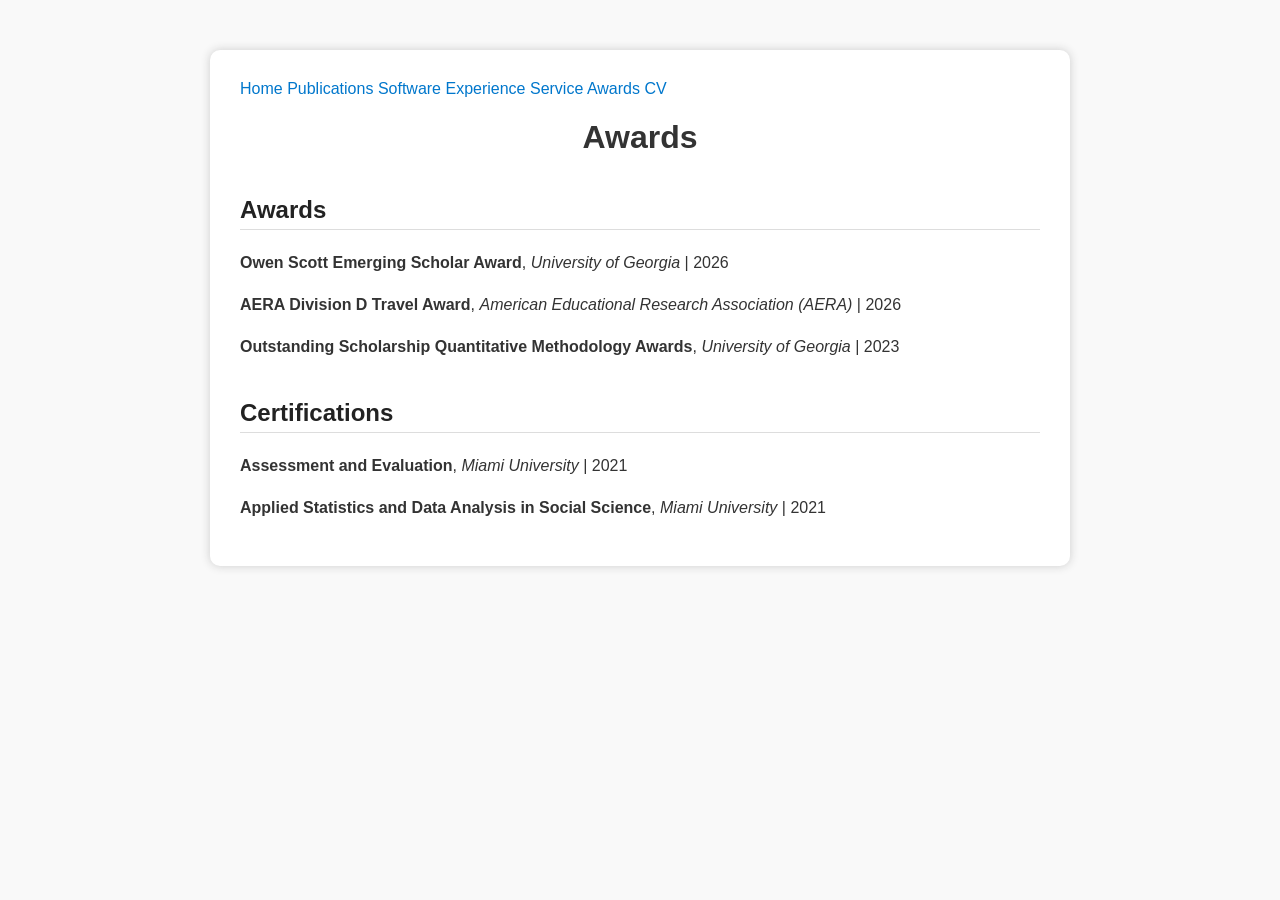
==== awards.html @ 7fe8ebcc "Add files via upload" ====
<!DOCTYPE html>
<html lang="en">
<head>
<meta charset="UTF-8">
<meta name="viewport" content="width=device-width, initial-scale=1.0">
<title>Awards | Jing Li</title>
<link href="https://fonts.googleapis.com/css2?family=Lato:wght@300;700&display=swap" rel="stylesheet">
<link rel="stylesheet" href="style.css">
</head>
<body>
<div class="container">
<nav class="topnav">
<a href="index.html">Home</a>
<a href="publications.html">Publications</a>
<a href="software.html">Software</a>
<a href="experience.html">Experience</a>
<a href="service.html">Service</a>
<a href="awards.html" class="active">Awards</a>
<a href="cv.html">CV</a>
</nav>
<h1>Awards</h1>

<h2>Awards</h2>
<p><strong>Owen Scott Emerging Scholar Award</strong>, <em>University of Georgia</em> | 2026</p>
<p><strong>AERA Division D Travel Award</strong>, <em>American Educational Research Association (AERA)</em> | 2026</p>
<p><strong>Outstanding Scholarship Quantitative Methodology Awards</strong>, <em>University of Georgia</em> | 2023</p>

<h2>Certifications</h2>
<p><strong>Assessment and Evaluation</strong>, <em>Miami University</em> | 2021</p>
<p><strong>Applied Statistics and Data Analysis in Social Science</strong>, <em>Miami University</em> | 2021</p>

</div>
</body>
</html>
---- style.css ----
body {
  font-family: sans-serif;
  background-color: #f9f9f9;
  padding: 50px;
  margin: 0;
  color: #333;
}

.container {
  max-width: 800px;
  margin: auto;
  background: white;
  padding: 30px;
  border-radius: 10px;
  box-shadow: 0px 0px 10px #ccc;
}

h1 {
  text-align: center;
  font-size: 32px;
  margin-bottom: 10px;
}

img {
  display: block;
  margin: 0 auto 20px auto;
  max-width: 150px;
  border-radius: 50%;
}

p {
  text-align: justify;
  line-height: 1.6;
}

ul {
  padding-left: 20px;
  line-height: 1.6;
}

ul li {
  margin-bottom: 8px;
}

a {
  color: #0077cc;
  text-decoration: none;
}

a:hover {
  text-decoration: underline;
}

h2 {
  margin-top: 40px;
  color: #222;
  border-bottom: 1px solid #ddd;
  padding-bottom: 5px;
}
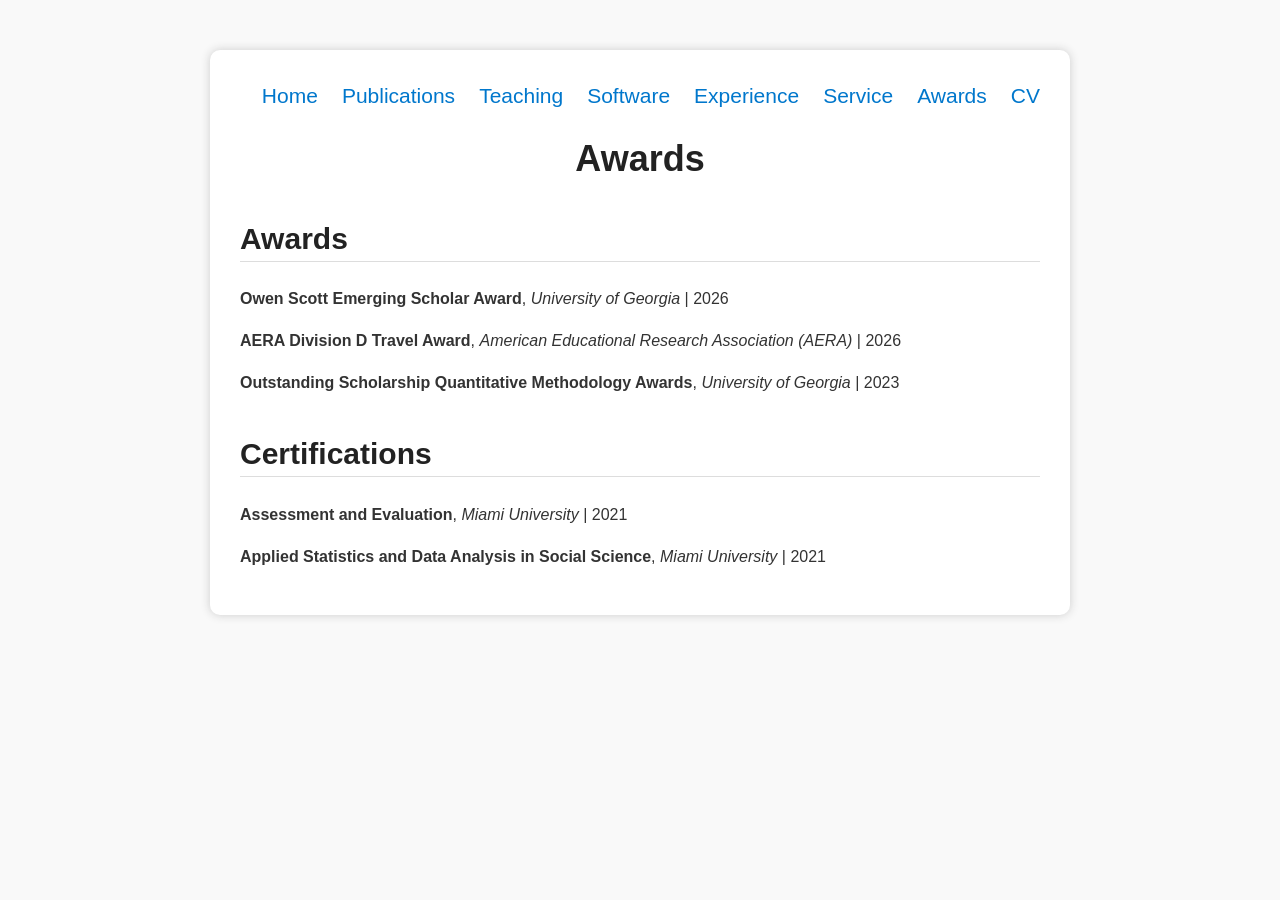
==== commit 282ea0fb: "Update awards.html" ====
--- a/awards.html
+++ b/awards.html
@@ -9,15 +9,18 @@
 </head>
 <body>
 <div class="container">
+
 <nav class="topnav">
 <a href="index.html">Home</a>
-<a href="publications.html">Publications</a>
+<a href="publications.html" class="active">Publications</a>
+<a href="teaching.html">Teaching</a>
 <a href="software.html">Software</a>
 <a href="experience.html">Experience</a>
 <a href="service.html">Service</a>
-<a href="awards.html" class="active">Awards</a>
+<a href="awards.html">Awards</a>
 <a href="cv.html">CV</a>
 </nav>
+  
 <h1>Awards</h1>
 
 <h2>Awards</h2>
--- a/style.css
+++ b/style.css
@@ -1,3 +1,8 @@
+
+/* =========================================
+   General Website Style
+========================================= */
+
 body {
   font-family: sans-serif;
   background-color: #f9f9f9;
@@ -15,11 +20,21 @@
   box-shadow: 0px 0px 10px #ccc;
 }
 
+/* =========================================
+   Main Page Titles
+========================================= */
+
 h1 {
   text-align: center;
-  font-size: 32px;
-  margin-bottom: 10px;
-}
+  font-size: 36px;
+  color: #222;
+  margin-top: 26px;
+  margin-bottom: 22px;
+}
+
+/* =========================================
+   Profile Image
+========================================= */
 
 img {
   display: block;
@@ -28,6 +43,10 @@
   border-radius: 50%;
 }
 
+/* =========================================
+   Paragraphs and Lists
+========================================= */
+
 p {
   text-align: justify;
   line-height: 1.6;
@@ -42,6 +61,10 @@
   margin-bottom: 8px;
 }
 
+/* =========================================
+   Links
+========================================= */
+
 a {
   color: #0077cc;
   text-decoration: none;
@@ -51,9 +74,133 @@
   text-decoration: underline;
 }
 
+/* =========================================
+   Section Headings
+========================================= */
+
 h2 {
-  margin-top: 40px;
+  font-size: 30px;
+  margin-top: 42px;
   color: #222;
   border-bottom: 1px solid #ddd;
   padding-bottom: 5px;
 }
+
+/* =========================================
+   Navigation Bar
+========================================= */
+
+.topnav {
+  display: flex;
+  justify-content: flex-end;
+  flex-wrap: wrap;
+  gap: 24px;
+  align-items: center;
+  text-align: right;
+}
+
+.topnav a {
+  font-size: 21px;
+  line-height: 1.5;
+}
+
+/* =========================================
+   Home Page Welcome Section
+========================================= */
+
+.welcome-intro {
+  text-align: center;
+}
+
+/* =========================================
+   APA Style Publications
+   Home Page: Representative Publications
+========================================= */
+
+.publication-entry {
+  padding-left: 0.5in;
+  text-indent: -0.5in;
+  text-align: left;
+  overflow-wrap: anywhere;
+  margin: 0 0 22px;
+  line-height: 1.65;
+}
+
+/* =========================================
+   Publications Page Section Headings
+========================================= */
+
+.publication-section-heading {
+  font-size: 30px;
+}
+
+/* =========================================
+   Publications Page Automatic Numbering
+========================================= */
+
+/* Restart numbering for each section */
+.publication-list {
+  counter-reset: publication;
+}
+
+/* Numbered publication entries */
+.publication-list .publication-entry {
+  counter-increment: publication;
+  position: relative;
+
+  padding-left: 0.65in;
+  text-indent: 0;
+
+  text-align: left;
+  overflow-wrap: anywhere;
+
+  margin: 0 0 22px;
+  line-height: 1.65;
+}
+
+/* Display numbers: 1. 2. 3. ... */
+.publication-list .publication-entry::before {
+  content: counter(publication) ".";
+  position: absolute;
+  left: 0;
+  top: 0;
+  font-weight: bold;
+}
+
+/* =========================================
+   Mobile Responsive Design
+========================================= */
+
+@media (max-width: 700px) {
+
+  body {
+    padding: 14px;
+  }
+
+  .container {
+    padding: 20px;
+  }
+
+  h1 {
+    font-size: 30px;
+  }
+
+  h2,
+  .publication-section-heading {
+    font-size: 25px;
+  }
+
+  .topnav {
+    justify-content: center;
+    gap: 10px 16px;
+  }
+
+  .topnav a {
+    font-size: 18px;
+  }
+
+  .publication-list .publication-entry {
+    padding-left: 0.45in;
+  }
+
+}
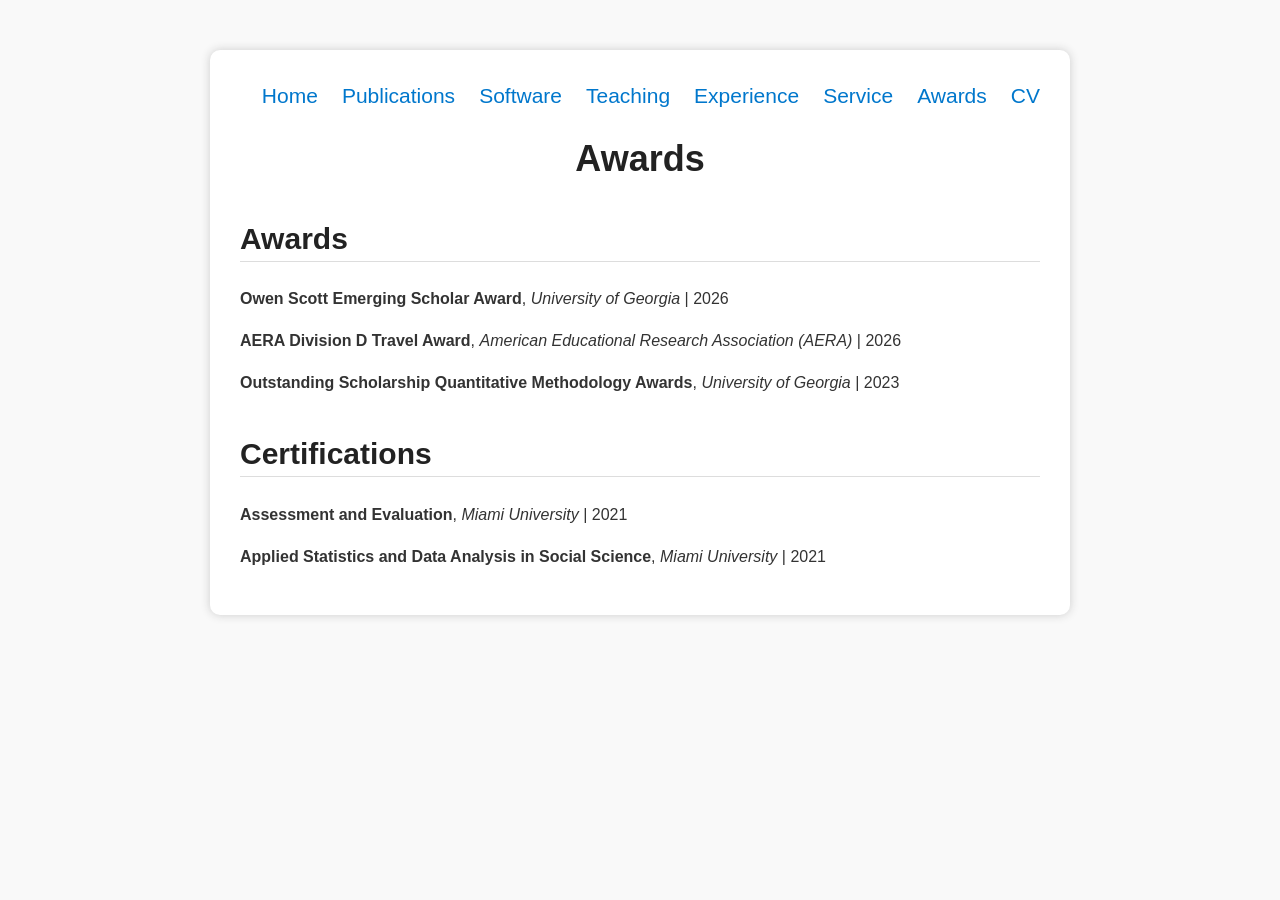
==== commit b7271e3e: "Update awards.html" ====
--- a/awards.html
+++ b/awards.html
@@ -11,14 +11,14 @@
 <div class="container">
 
 <nav class="topnav">
-<a href="index.html">Home</a>
-<a href="publications.html" class="active">Publications</a>
-<a href="teaching.html">Teaching</a>
-<a href="software.html">Software</a>
-<a href="experience.html">Experience</a>
-<a href="service.html">Service</a>
-<a href="awards.html">Awards</a>
-<a href="cv.html">CV</a>
+  <a href="index.html">Home</a>
+  <a href="publications.html">Publications</a>
+  <a href="software.html">Software</a>
+  <a href="teaching.html">Teaching</a>
+  <a href="experience.html">Experience</a>
+  <a href="service.html">Service</a>
+  <a href="awards.html">Awards</a>
+  <a href="cv.html">CV</a>
 </nav>
   
 <h1>Awards</h1>
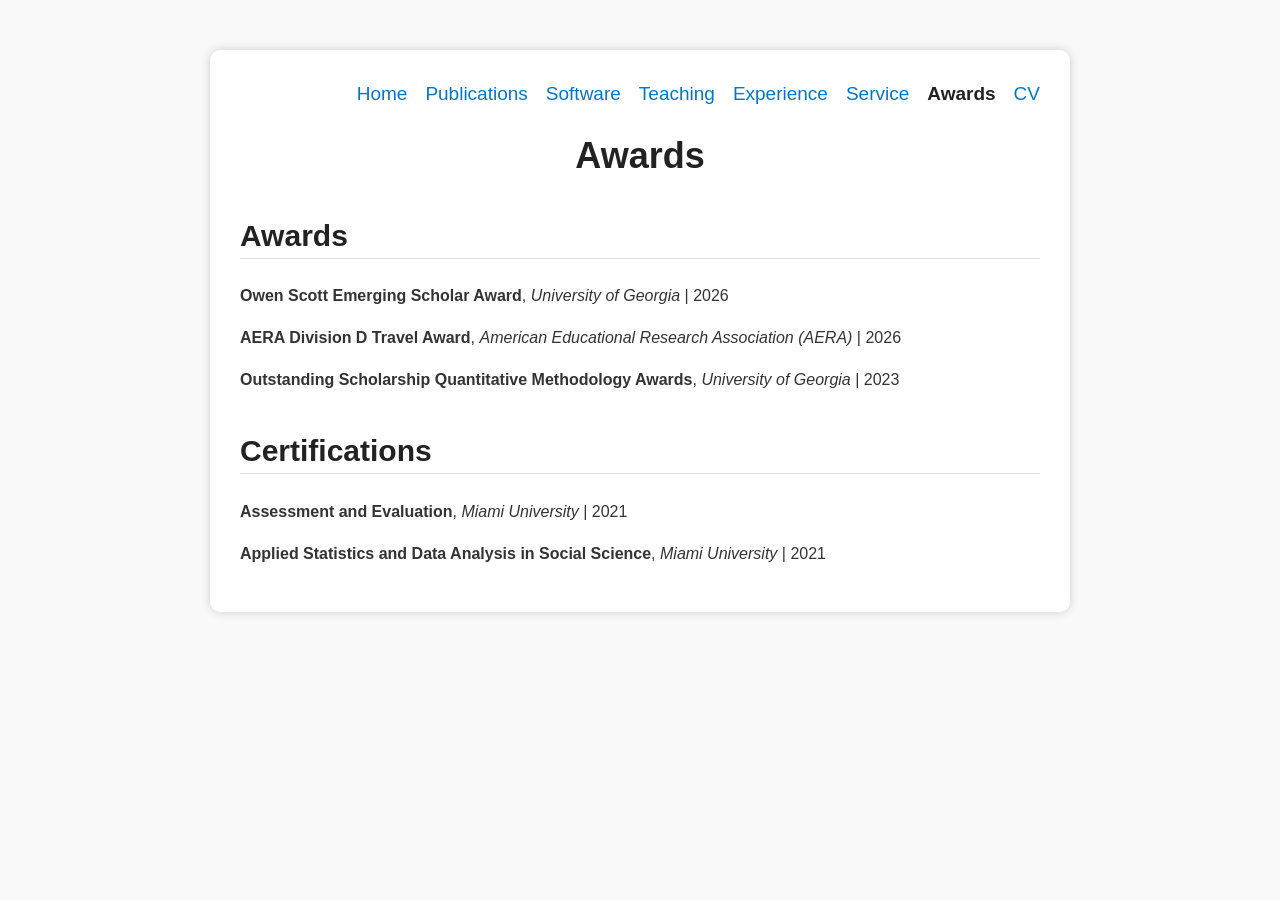
==== commit c5586c82: "Update awards.html" ====
--- a/awards.html
+++ b/awards.html
@@ -17,7 +17,7 @@
   <a href="teaching.html">Teaching</a>
   <a href="experience.html">Experience</a>
   <a href="service.html">Service</a>
-  <a href="awards.html">Awards</a>
+  <a href="awards.html"class="active">Awards</a>
   <a href="cv.html">CV</a>
 </nav>
   
--- a/style.css
+++ b/style.css
@@ -94,14 +94,25 @@
   display: flex;
   justify-content: flex-end;
   flex-wrap: wrap;
-  gap: 24px;
+  gap: 18px;
   align-items: center;
   text-align: right;
 }
 
 .topnav a {
-  font-size: 21px;
+  font-size: 19px;
   line-height: 1.5;
+  color: #0077cc;
+  text-decoration: none;
+}
+
+.topnav a:hover {
+  text-decoration: underline;
+}
+
+.topnav a.active {
+  color: #222;
+  font-weight: bold;
 }
 
 /* =========================================
